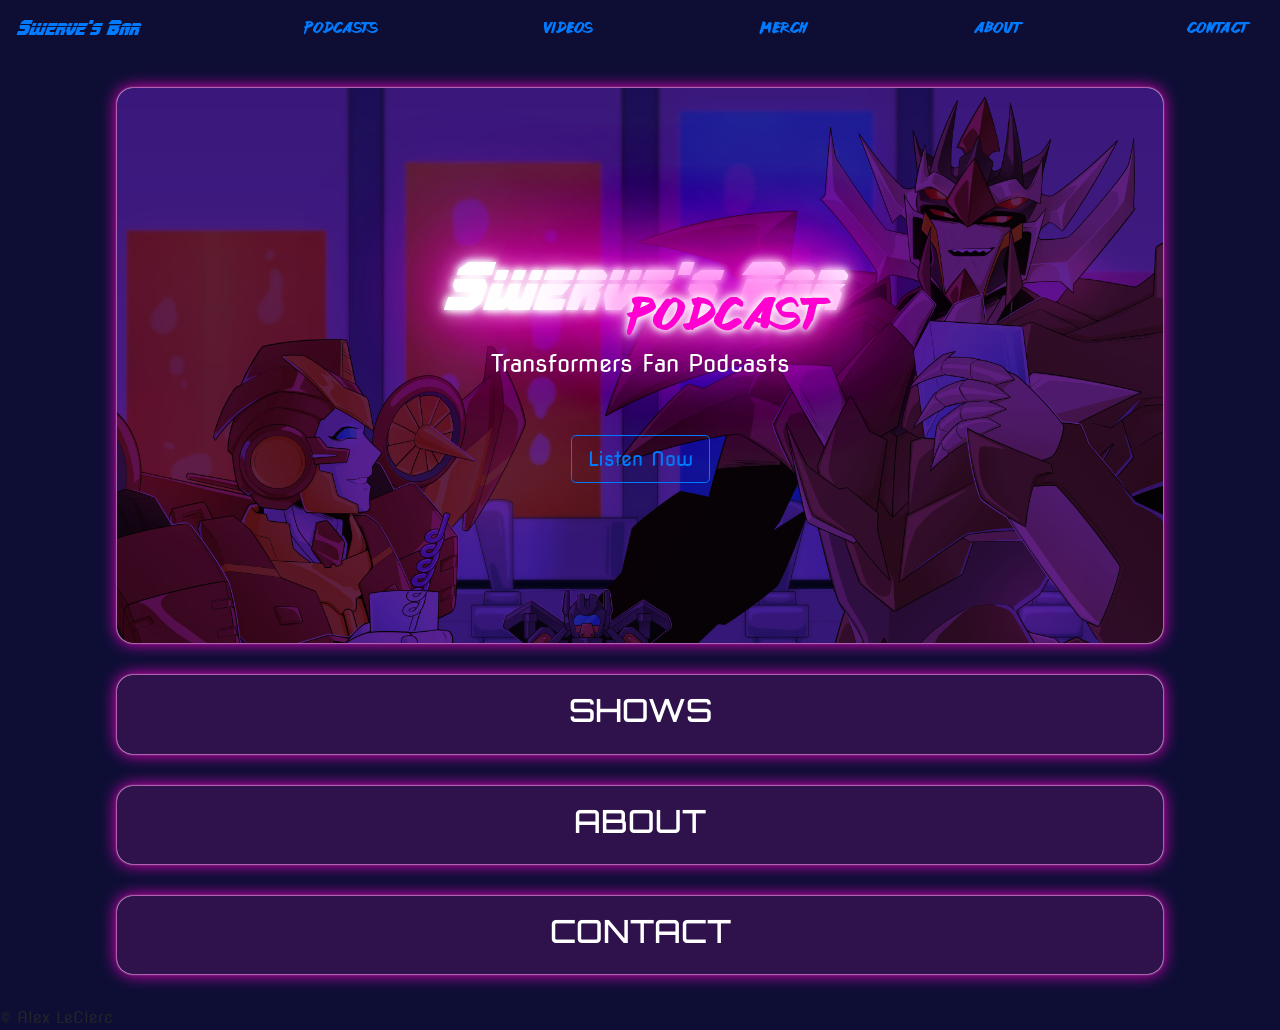
==== index.html @ 6a41d864 "main styling finished, neon div borders ready" ====
<!doctype html>
<html lang="en">
<head>
    <!-- Required meta tags -->
    <meta charset="utf-8">
    <meta name="viewport" content="width=device-width, initial-scale=1, shrink-to-fit=no">

    <!-- Google Fonts -->
    <link rel="preconnect" href="https://fonts.googleapis.com">
    <link rel="preconnect" href="https://fonts.gstatic.com" crossorigin>
    <link href="https://fonts.googleapis.com/css2?family=Nova+Flat&family=Orbitron&display=swap" rel="stylesheet">
    
    <!-- Bootstrap CSS -->
    <link rel="stylesheet" href="https://cdn.jsdelivr.net/npm/bootstrap@4.4.1/dist/css/bootstrap.min.css" integrity="sha384-Vkoo8x4CGsO3+Hhxv8T/Q5PaXtkKtu6ug5TOeNV6gBiFeWPGFN9MuhOf23Q9Ifjh" crossorigin="anonymous">

    <link rel="stylesheet" type="text/css" href="css/styles.css">

    <title>Swerve's Bar Podcasts</title>
</head>
<body>
    <nav class="navbar">
        <a href="index.html" class="navbar-brand">
            Swerve's Bar
        </a>
        <a href="podcasts.html" class="nav-item nav-link">
            PODCASTS
        </a>
        <a href="videos.html" class="nav-item nav-link">
            VIDEOS
        </a>
        <a href="merch.html" class="nav-item nav-link">
            MERCH
        </a>
        <a href="about.html" class="nav-item nav-link">
            ABOUT
        </a>
        <a href="contact.html" class="nav-item nav-link">
            CON<span class="kern">T</span>ACT
        </a>
    </nav>
    <div class="container">
        <div class="row">
            <div class="col title">
                <h1 id="maintitle" class="neonText">Swerve's Bar</h1>
                <h2 id="subtitle" class="neonText">PODCAST</h2>
                <h4 id="desc">Transformers Fan Podcasts</h4>
                <a href="" class="btn btn-outline-primary btn-lg">Listen Now</a>

            </div>
        </div>
        <div class="row">
            <div class="col">
                <h2 class="section">SHOWS</h2>
            </div>
        </div>
        <div class="row">
            <div class="col">
                <h2 class="section">ABOUT</h2>
            </div>
        </div>
        <div class="row">
            <div class="col">
                <h2 class="section">CONTACT</h2>
            </div>
        </div>
    </div>
    <footer>
        © Alex LeClerc
    </footer>
</body>
---- css/styles.css ----
/* FONT RULES */
@font-face {
    font-family: "OmegaForce-Laser";
    src: url("../font/omegaforce/omegaforcelaser1_3.ttf");
}
@font-face {
    font-family: "OmegaForce-Laser-Ital";
    src: url("../font/omegaforce/omegaforcelaserital1_3.ttf");
}

@font-face{
    font-family: "OmegaForce-Halftone";
    src: url("../font/omegaforce/omegaforcehalf1_3.ttf");
}
@font-face{
    font-family: "OmegaForce-Halftone-Ital";
    src: url("../font/omegaforce/omegaforcehalfital1_3.ttf");
}
@font-face{
    font-family: "Lazer84";
    src: url("../font/summer85/summer85.ttf")
}

@keyframes pulsate {
    100% {
      /* Larger blur radius */
      box-shadow: 0 0 .1rem #FFFFFF,
                  0 0 .1rem #FFFFFF,
                  0 0 1rem #FF00D0;
    }
    0% {
      /* Smaller blur radius */
      box-shadow: 0 0 .05rem #FFFFFF,
                  0 0 .05rem #FFFFFF,
                  0 0 0.5rem #FF00D0;
    }
}

.nova-flat-regular {
    font-family: "Nova Flat", system-ui;
    font-weight: 400;
    font-style: normal;
}
  
.orbitron {
    font-family: "Orbitron", sans-serif;
    font-optical-sizing: auto;
    font-weight: 400;
    font-style: normal;
}



body{
    background-color: #0E0E35;
    font-family: "Nova Flat";
}

.row {
    margin: 2em;
}

.col {
    background-color: #2F114B;
    color: #FFFFFF;
    border-radius: 1rem;
    padding: 1em;
    box-shadow: 0 0 .1rem #fff,
              0 0 .1rem #fff,
              0 0 1rem #FF00D0;
    animation: pulsate 5s infinite alternate; 
}

.navbar-brand{
    font-family: "OmegaForce-Laser-Ital";
}

.nav-item{
    font-family: "Lazer84";
}

.kern {
    letter-spacing: -0.2rem;
  }

.title {
    padding: 10em;
    text-align:center;
    background-image: url("../img/Season4Logo.png");
    background-size: cover;
    background-blend-mode: overlay;
}

.section {
    font-family:"Orbitron";
    text-align:center;
}

.neonText {
    color: #FFFFFF;
    text-shadow:
      0 0 7px #fff,
      0 0 10px #fff,
      0 0 21px #fff,
      0 0 42px #FF00D0,
      0 0 82px #FF00D0,
      0 0 92px #FF00D0,
      0 0 102px #FF00D0,
      0 0 151px #FF00D0;
  }

#maintitle {
  text-align: center;
  font-family: "OmegaForce-Laser-Ital";
  font-size: 4em;
}

/* Element | file:///C:/Users/alexa/Documents/WEBSITE/swervesbarwebsite/index.html */

#subtitle {
    text-align: center;
    font-family: "Lazer84";
    position: relative;
    left: 1.8em;
    top: -1em;
    color: #FF00D0;
    font-size: 3em;
}

#desc {
    position: relative;
    top:-2em;
}
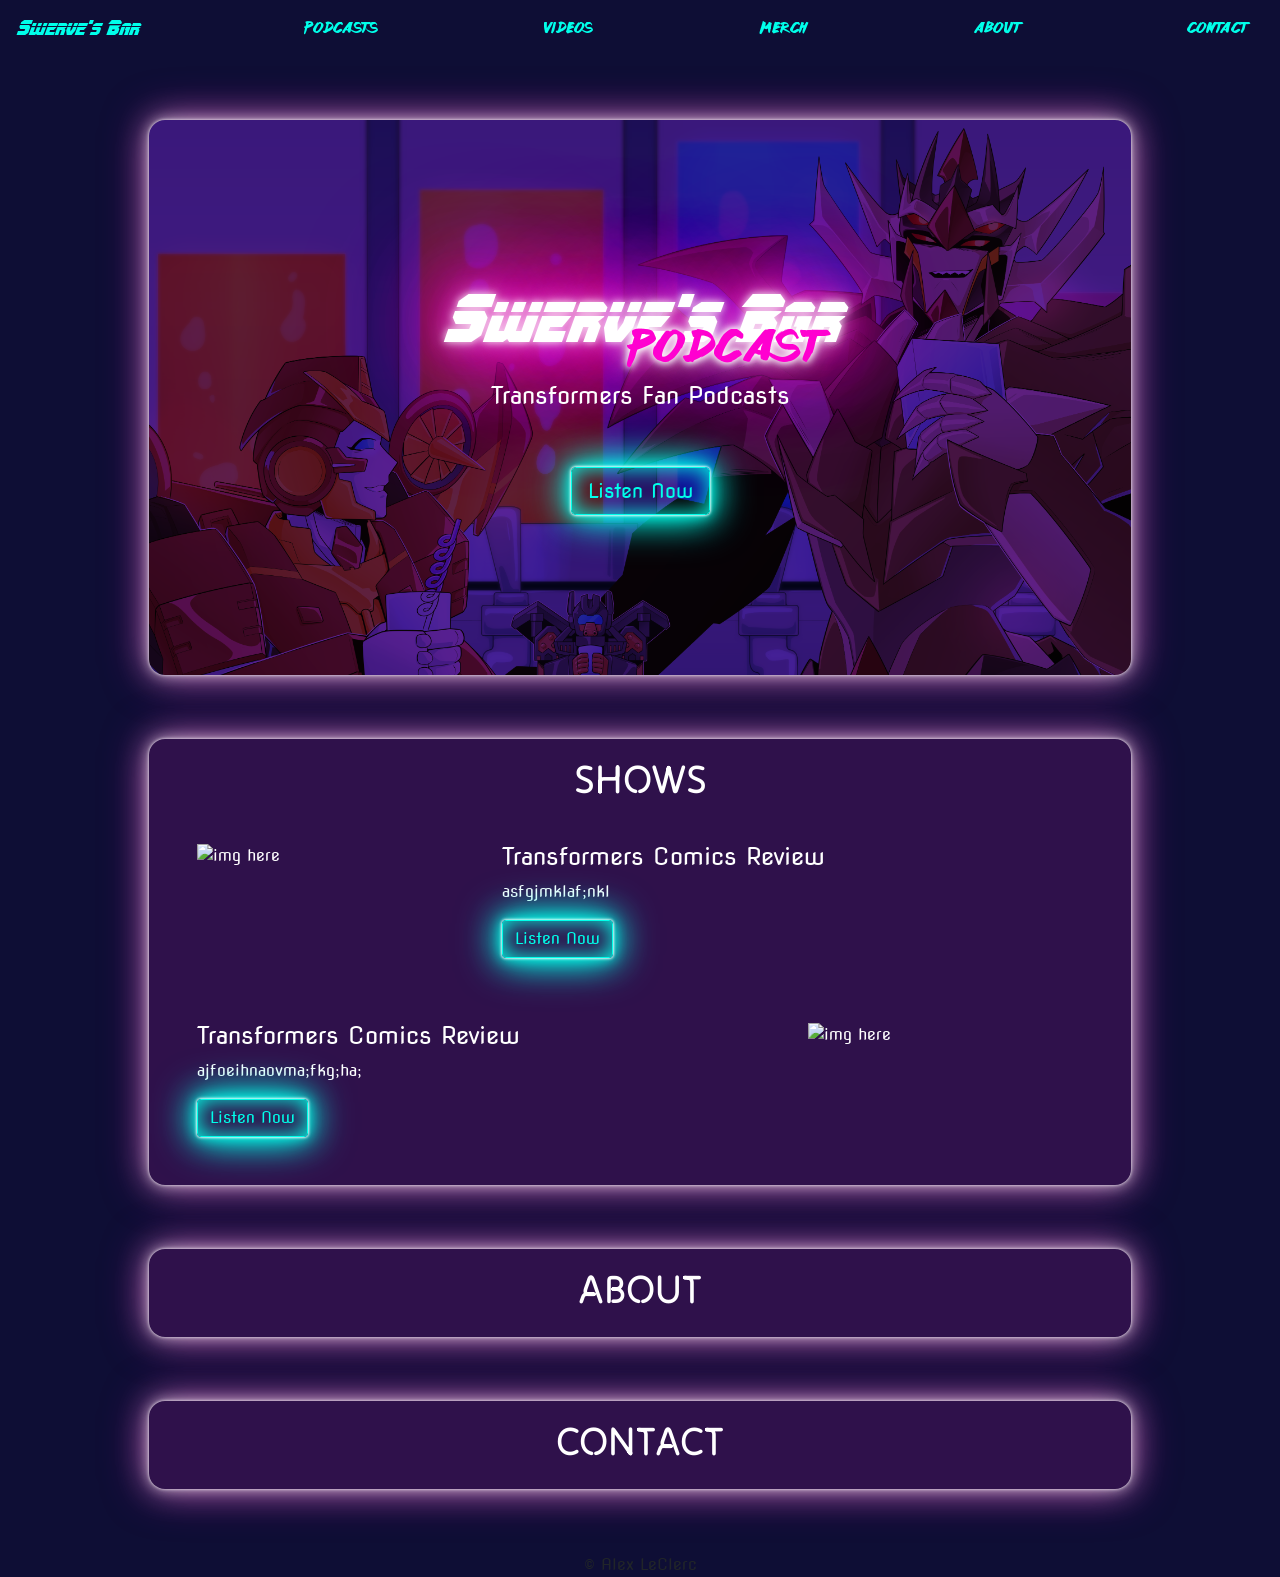
==== commit f43f3e66: "added readme." ====
--- a/index.html
+++ b/index.html
@@ -8,7 +8,7 @@
     <!-- Google Fonts -->
     <link rel="preconnect" href="https://fonts.googleapis.com">
     <link rel="preconnect" href="https://fonts.gstatic.com" crossorigin>
-    <link href="https://fonts.googleapis.com/css2?family=Nova+Flat&family=Orbitron&display=swap" rel="stylesheet">
+    <link href="https://fonts.googleapis.com/css2?family=Nova+Flat&family=Orbitron&family=Tilt+Neon&display=swap" rel="stylesheet">
     
     <!-- Bootstrap CSS -->
     <link rel="stylesheet" href="https://cdn.jsdelivr.net/npm/bootstrap@4.4.1/dist/css/bootstrap.min.css" integrity="sha384-Vkoo8x4CGsO3+Hhxv8T/Q5PaXtkKtu6ug5TOeNV6gBiFeWPGFN9MuhOf23Q9Ifjh" crossorigin="anonymous">
@@ -39,28 +39,51 @@
         </a>
     </nav>
     <div class="container">
-        <div class="row">
+        <div class="row row-outer">
             <div class="col title">
-                <h1 id="maintitle" class="neonText">Swerve's Bar</h1>
-                <h2 id="subtitle" class="neonText">PODCAST</h2>
-                <h4 id="desc">Transformers Fan Podcasts</h4>
+                <h1 class="maintitle neonText">Swerve's Bar</h1>
+                <h2 class="subtitle neonText">PODCAST</h2>
+                <h4 class="desc">Transformers Fan Podcasts</h4>
                 <a href="" class="btn btn-outline-primary btn-lg">Listen Now</a>
-
             </div>
         </div>
-        <div class="row">
+        <div class="row row-outer">
             <div class="col">
-                <h2 class="section">SHOWS</h2>
+                <h2 class="section-header">SHOWS</h2>
+                <div class="row row-inner">
+                    <div class="col-sm-4">
+                        <img src="" alt="img here">
+                    </div>
+                    <div class="col-sm-8">
+                        <h3>Transformers Comics Review</h3>
+                        <p>asfgjmklaf;nkl</p>
+                        <a href="" class="btn btn-outline-primary">
+                            Listen Now
+                        </a>
+                    </div>
+                </div>
+                <div class="row row-inner">
+                    <div class="col-sm-8">
+                        <h3>Transformers Comics Review</h3>
+                        <p>ajfoeihnaovma;fkg;ha;</p>
+                        <a href="" class="btn btn-outline-primary">
+                            Listen Now
+                        </a>
+                    </div>
+                    <div class="col-sm-4">
+                        <img src="" alt="img here">
+                    </div>
+                </div>
             </div>
         </div>
-        <div class="row">
+        <div class="row row-outer">
             <div class="col">
-                <h2 class="section">ABOUT</h2>
+                <h2 class="section-header">ABOUT</h2>
             </div>
         </div>
-        <div class="row">
+        <div class="row row-outer">
             <div class="col">
-                <h2 class="section">CONTACT</h2>
+                <h2 class="section-header">CONTACT</h2>
             </div>
         </div>
     </div>
--- a/css/styles.css
+++ b/css/styles.css
@@ -24,15 +24,15 @@
 @keyframes pulsate {
     100% {
       /* Larger blur radius */
+      box-shadow: 0 0 .2rem #FFFFFF,
+                  0 0 .2rem #FFFFFF,
+                  0 0 2rem #FF00D0;
+    }
+    0% {
+      /* Smaller blur radius */
       box-shadow: 0 0 .1rem #FFFFFF,
                   0 0 .1rem #FFFFFF,
                   0 0 1rem #FF00D0;
-    }
-    0% {
-      /* Smaller blur radius */
-      box-shadow: 0 0 .05rem #FFFFFF,
-                  0 0 .05rem #FFFFFF,
-                  0 0 0.5rem #FF00D0;
     }
 }
 
@@ -49,15 +49,56 @@
     font-style: normal;
 }
 
-
+.tilt-neon{
+    font-family: "Tilt Neon", sans-serif;
+    font-optical-sizing: auto;
+    font-weight: 400;
+    font-style: normal;
+    font-variation-settings:
+      "XROT" 0,
+      "YROT" 0;
+  }
 
 body{
     background-color: #0E0E35;
     font-family: "Nova Flat";
 }
 
-.row {
-    margin: 2em;
+/* This was for the line flanking either side of the header. It doesn't work quite right.
+.section-header:before,
+.section-header:after {
+    background-color: #FFFFFF;
+    content: "";
+    display: inline-block;
+    height: 1px;
+    position: relative;
+    vertical-align: middle;
+    width: 40%;
+}
+.section-header:before {
+    right: 0.5em;
+    margin-left: -50%;
+}
+.section-header:after {
+    left: 0.5em;
+    margin-right: -50%;
+} */
+
+footer {
+    text-align: center;
+}
+
+.navbar>a {
+    color: #00FFEA;
+}
+
+.navbar>a:hover {
+    color:#FFFFFF;
+    text-shadow:
+        0 0 7px #FFFFFF,
+        0 0 10px #FFFFFF,
+        0 0 21px #FFFFFF;
+
 }
 
 .col {
@@ -65,10 +106,12 @@
     color: #FFFFFF;
     border-radius: 1rem;
     padding: 1em;
-    box-shadow: 0 0 .1rem #fff,
-              0 0 .1rem #fff,
-              0 0 1rem #FF00D0;
-    animation: pulsate 5s infinite alternate; 
+    box-shadow: 0 0 .2rem #FFFFFF80,
+                0 0 .2rem #FFFFFF80,
+                0 0 2rem #FFFFFF80,
+                0 0 0.8rem #FFFFFF80,
+                0 0 2.8rem #FF00D080;
+    animation: pulsate 5s ease-in-out infinite alternate;
 }
 
 .navbar-brand{
@@ -78,10 +121,41 @@
 .nav-item{
     font-family: "Lazer84";
 }
+
+.btn,
+.btn-primary-outline {
+    color: #00FFEA !important;
+    border-color: #00FFEA !important;
+    box-shadow: 0 0 .2rem #FFFFFF, 
+                0 0 .2rem #FFFFFF, 
+                0 0 2rem #00FFEA, 
+                0 0 0.8rem #00FFEA, 
+                0 0 2.8rem #00FFEA, 
+                inset 0 0 1.3rem #00FFE6
+                !important;
+}
+
+.btn:hover,
+.btn-primary-outline:hover, 
+.btn-primary-outline:focus, 
+.btn-primary-outline:active, 
+.btn-primary-outline.active, 
+.open>.dropdown-toggle.btn-primary-outline {
+    color: #FFFFFF !important;
+    background-color: #00EAFF !important;
+}
+
 
 .kern {
     letter-spacing: -0.2rem;
   }
+
+.row-outer {
+    margin: 4em;
+}
+.row-inner {
+    padding: 2rem;
+}
 
 .title {
     padding: 10em;
@@ -91,33 +165,27 @@
     background-blend-mode: overlay;
 }
 
-.section {
-    font-family:"Orbitron";
+.section-header {
+    font-family:"Tilt Neon";
     text-align:center;
 }
 
-.neonText {
-    color: #FFFFFF;
-    text-shadow:
-      0 0 7px #fff,
-      0 0 10px #fff,
-      0 0 21px #fff,
+.maintitle {
+  text-align: center;
+  font-family: "OmegaForce-Laser-Ital";
+  font-size: 4em;
+  text-shadow:
+      0 0 7px #FFFFFF80,
+      0 0 10px #FFFFFF80,
+      0 0 21px #FFFFFF80,
       0 0 42px #FF00D0,
       0 0 82px #FF00D0,
       0 0 92px #FF00D0,
       0 0 102px #FF00D0,
       0 0 151px #FF00D0;
-  }
-
-#maintitle {
-  text-align: center;
-  font-family: "OmegaForce-Laser-Ital";
-  font-size: 4em;
-}
-
-/* Element | file:///C:/Users/alexa/Documents/WEBSITE/swervesbarwebsite/index.html */
-
-#subtitle {
+}
+
+.subtitle {
     text-align: center;
     font-family: "Lazer84";
     position: relative;
@@ -125,10 +193,21 @@
     top: -1em;
     color: #FF00D0;
     font-size: 3em;
-}
-
-#desc {
+    text-shadow:
+        0 0 7px #FFFFFF,
+        0 0 10px #FFFFFF,
+        0 0 21px #FFFFFF;
+}
+
+.desc {
     position: relative;
     top:-2em;
 }
-  +
+h2 {
+    font-size: 2.5rem;
+}
+
+h3 {
+    font-size: 1.5rem;
+}
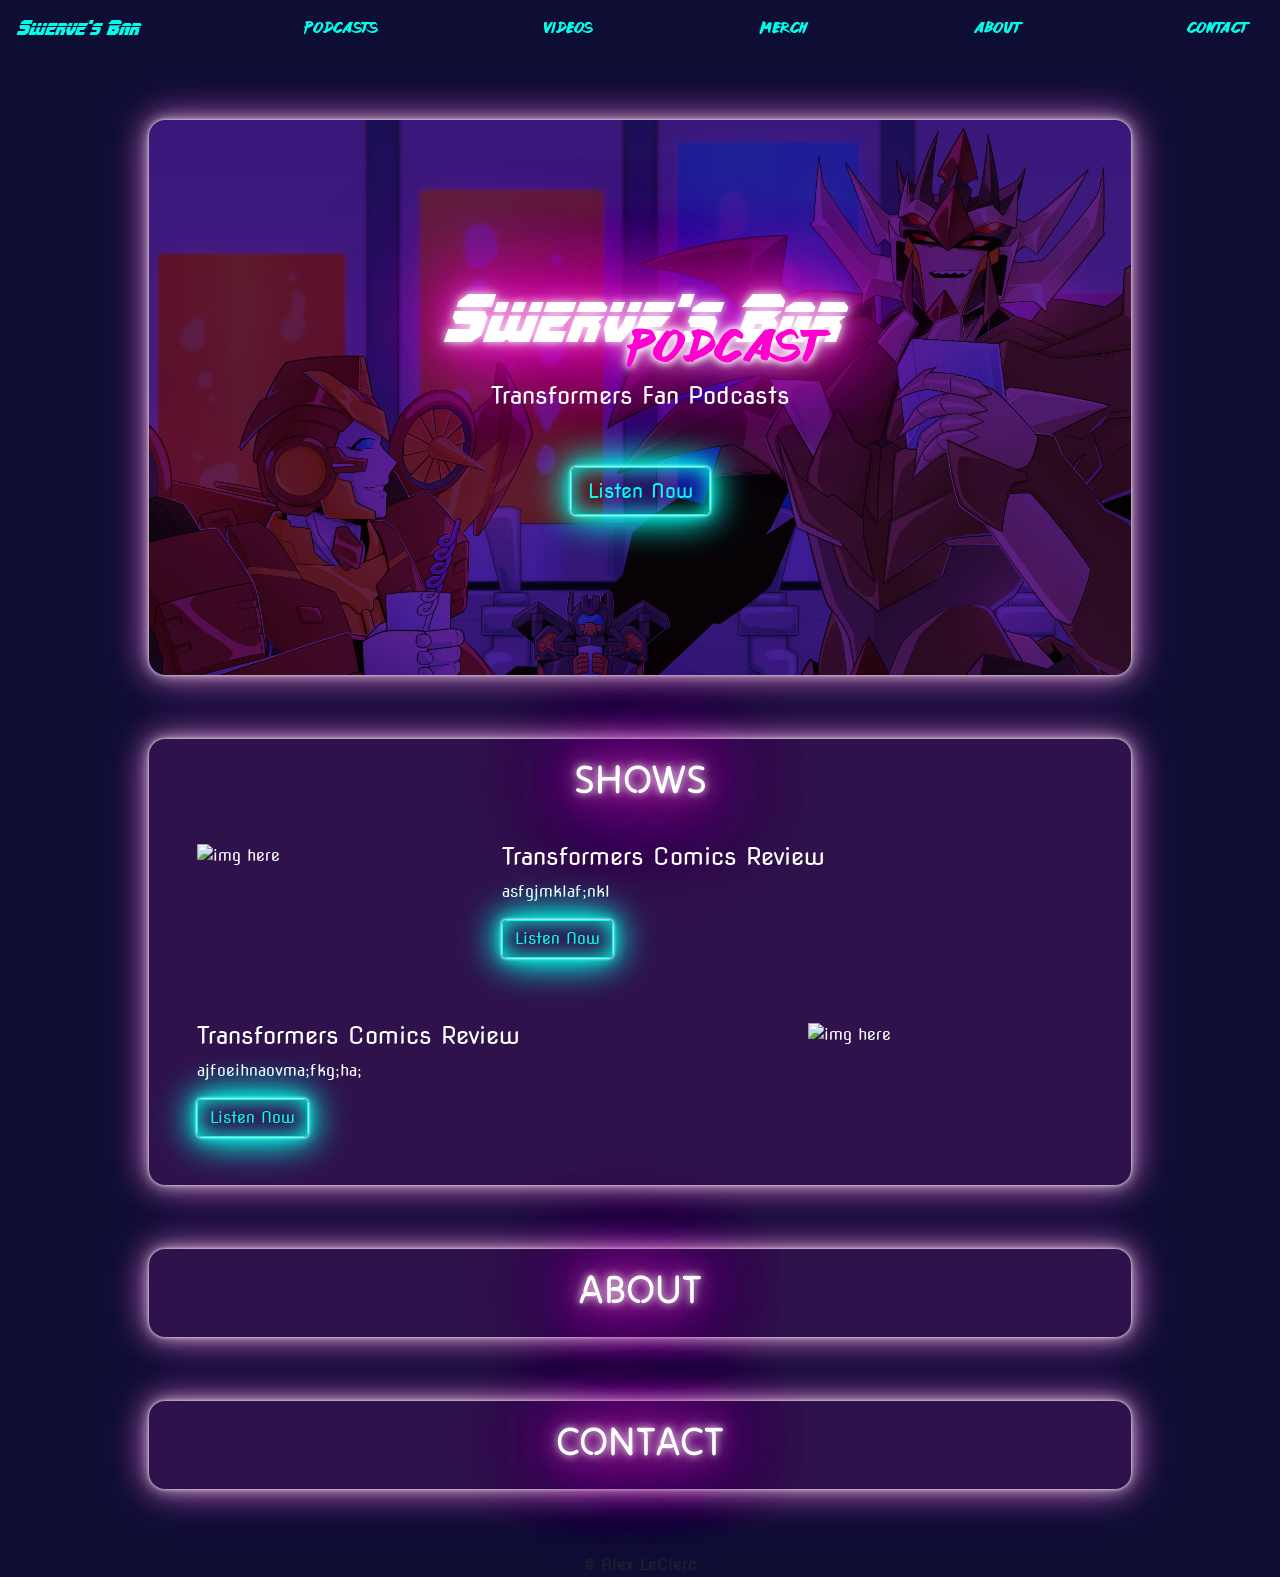
==== commit f36c9651: "modified podcasts page to fit standard" ====
--- a/index.html
+++ b/index.html
@@ -41,15 +41,15 @@
     <div class="container">
         <div class="row row-outer">
             <div class="col title">
-                <h1 class="maintitle neonText">Swerve's Bar</h1>
-                <h2 class="subtitle neonText">PODCAST</h2>
+                <h1 class="maintitle neonText-big">Swerve's Bar</h1>
+                <h2 class="subtitle neonText-small">PODCAST</h2>
                 <h4 class="desc">Transformers Fan Podcasts</h4>
                 <a href="" class="btn btn-outline-primary btn-lg">Listen Now</a>
             </div>
         </div>
         <div class="row row-outer">
             <div class="col">
-                <h2 class="section-header">SHOWS</h2>
+                <h2 class="section-header neonText-big">SHOWS</h2>
                 <div class="row row-inner">
                     <div class="col-sm-4">
                         <img src="" alt="img here">
@@ -78,12 +78,12 @@
         </div>
         <div class="row row-outer">
             <div class="col">
-                <h2 class="section-header">ABOUT</h2>
+                <h2 class="section-header neonText-big">ABOUT</h2>
             </div>
         </div>
         <div class="row row-outer">
             <div class="col">
-                <h2 class="section-header">CONTACT</h2>
+                <h2 class="section-header neonText-big">CONTACT</h2>
             </div>
         </div>
     </div>
--- a/css/styles.css
+++ b/css/styles.css
@@ -174,15 +174,7 @@
   text-align: center;
   font-family: "OmegaForce-Laser-Ital";
   font-size: 4em;
-  text-shadow:
-      0 0 7px #FFFFFF80,
-      0 0 10px #FFFFFF80,
-      0 0 21px #FFFFFF80,
-      0 0 42px #FF00D0,
-      0 0 82px #FF00D0,
-      0 0 92px #FF00D0,
-      0 0 102px #FF00D0,
-      0 0 151px #FF00D0;
+  color:#FFFFFF;
 }
 
 .subtitle {
@@ -193,10 +185,26 @@
     top: -1em;
     color: #FF00D0;
     font-size: 3em;
+
+}
+
+.neonText-big {
     text-shadow:
-        0 0 7px #FFFFFF,
-        0 0 10px #FFFFFF,
-        0 0 21px #FFFFFF;
+    0 0 7px #FFFFFF80,
+    0 0 10px #FFFFFF80,
+    0 0 21px #FFFFFF80,
+    0 0 42px #FF00D0,
+    0 0 82px #FF00D0,
+    0 0 92px #FF00D0,
+    0 0 102px #FF00D0,
+    0 0 151px #FF00D0;
+}
+
+.neonText-small {
+    text-shadow:
+    0 0 7px #FFFFFF,
+    0 0 10px #FFFFFF,
+    0 0 21px #FFFFFF;
 }
 
 .desc {
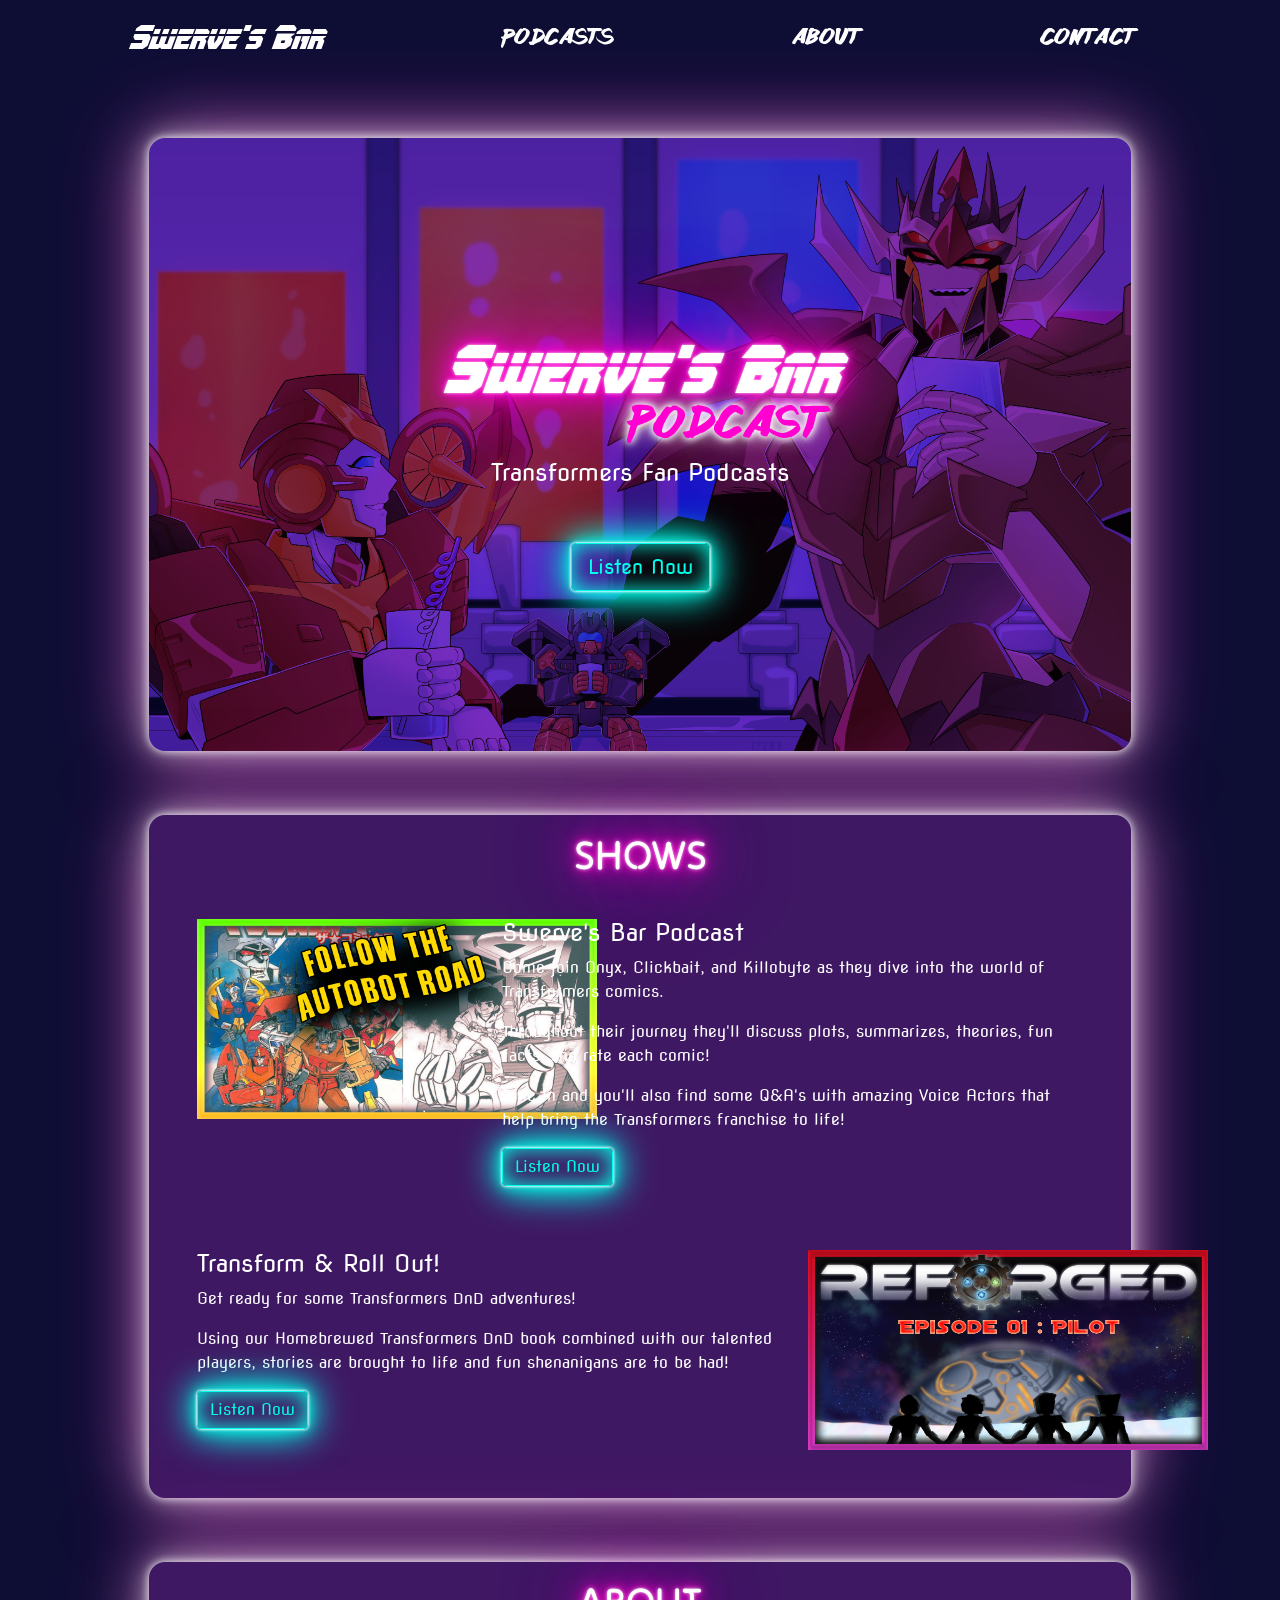
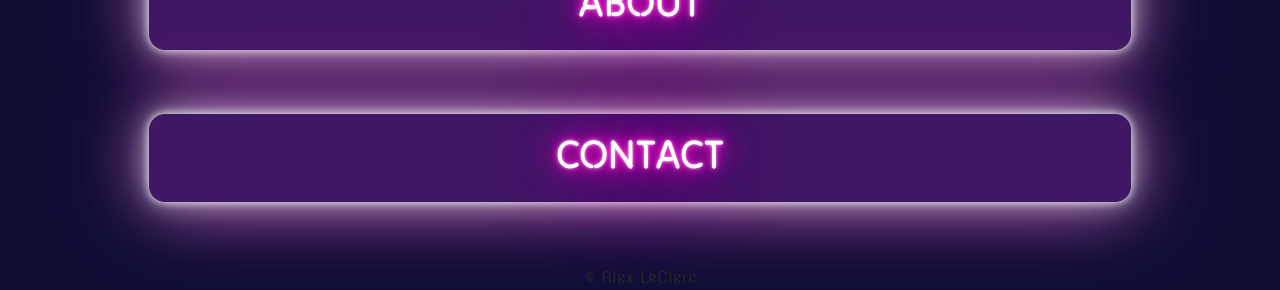
==== commit 1c95ac36: "Changes to text and few images added" ====
--- a/index.html
+++ b/index.html
@@ -25,12 +25,6 @@
         <a href="podcasts.html" class="nav-item nav-link">
             PODCASTS
         </a>
-        <a href="videos.html" class="nav-item nav-link">
-            VIDEOS
-        </a>
-        <a href="merch.html" class="nav-item nav-link">
-            MERCH
-        </a>
         <a href="about.html" class="nav-item nav-link">
             ABOUT
         </a>
@@ -44,7 +38,7 @@
                 <h1 class="maintitle neonText-big">Swerve's Bar</h1>
                 <h2 class="subtitle neonText-small">PODCAST</h2>
                 <h4 class="desc">Transformers Fan Podcasts</h4>
-                <a href="" class="btn btn-outline-primary btn-lg">Listen Now</a>
+                <a href="https://www.youtube.com/@swervesbarpodcast/videos" class="btn btn-outline-primary btn-lg">Listen Now</a>
             </div>
         </div>
         <div class="row row-outer">
@@ -52,26 +46,29 @@
                 <h2 class="section-header neonText-big">SHOWS</h2>
                 <div class="row row-inner">
                     <div class="col-sm-4">
-                        <img src="" alt="img here">
+                        <img src="img/TF The Manga Vol 1 Part 1 Youtube Thumbnail Youtube Thumbnail.png" alt="img here">
                     </div>
                     <div class="col-sm-8">
-                        <h3>Transformers Comics Review</h3>
-                        <p>asfgjmklaf;nkl</p>
-                        <a href="" class="btn btn-outline-primary">
+                        <h3>Swerve's Bar Podcast</h3>
+                        <p>Come join Onyx, Clickbait, and Killobyte as they dive into the world of Transformers comics.</p>
+                        <p>Throughout their journey they'll discuss plots, summarizes, theories, fun facts, and rate each comic!</p>
+                        <p>Tune in and you'll also find some Q&A's with amazing Voice Actors that help bring the Transformers franchise to life!</p>
+                        <a href="https://www.youtube.com/@swervesbarpodcast/videos" class="btn btn-outline-primary">
                             Listen Now
                         </a>
                     </div>
                 </div>
                 <div class="row row-inner">
                     <div class="col-sm-8">
-                        <h3>Transformers Comics Review</h3>
-                        <p>ajfoeihnaovma;fkg;ha;</p>
-                        <a href="" class="btn btn-outline-primary">
+                        <h3>Transform & Roll Out!</h3>
+                        <p>Get ready for some Transformers DnD adventures!</p>
+                        <p>Using our Homebrewed Transformers DnD book combined with our talented players, stories are brought to life and fun shenanigans are to be had!</p>
+                        <a href="https://www.youtube.com/@TransformRollOut/videos" class="btn btn-outline-primary">
                             Listen Now
                         </a>
                     </div>
                     <div class="col-sm-4">
-                        <img src="" alt="img here">
+                        <img src="img/Reforged Thumbnail Ep 01.png" alt="img here">
                     </div>
                 </div>
             </div>
--- a/css/styles.css
+++ b/css/styles.css
@@ -24,15 +24,15 @@
 @keyframes pulsate {
     100% {
       /* Larger blur radius */
+      box-shadow: 0 0 .5rem #FFFFFF,
+                  0 0 .5rem #FFFFFF,
+                  0 0 4rem #FF00D0;
+    }
+    0% {
+      /* Smaller blur radius */
       box-shadow: 0 0 .2rem #FFFFFF,
                   0 0 .2rem #FFFFFF,
                   0 0 2rem #FF00D0;
-    }
-    0% {
-      /* Smaller blur radius */
-      box-shadow: 0 0 .1rem #FFFFFF,
-                  0 0 .1rem #FFFFFF,
-                  0 0 1rem #FF00D0;
     }
 }
 
@@ -88,8 +88,21 @@
     text-align: center;
 }
 
+.navbar {
+    padding-left: 10%;
+    padding-right: 10%;
+}
+
+.navbar-brand {
+    font-size: 2em;
+}
+
+.nav-item {
+    font-size: 1.5em;
+}
+
 .navbar>a {
-    color: #00FFEA;
+    color: #FFFFFF;
 }
 
 .navbar>a:hover {
@@ -102,15 +115,15 @@
 }
 
 .col {
-    background-color: #2F114B;
+    background-color: #3f1863;
     color: #FFFFFF;
     border-radius: 1rem;
     padding: 1em;
-    box-shadow: 0 0 .2rem #FFFFFF80,
-                0 0 .2rem #FFFFFF80,
-                0 0 2rem #FFFFFF80,
-                0 0 0.8rem #FFFFFF80,
-                0 0 2.8rem #FF00D080;
+    box-shadow: 0 0 .5rem #FFFFFF80,
+                0 0 .5rem #FFFFFF80,
+                0 0 4rem #FFFFFF80,
+                0 0 1.6rem #FFFFFF80,
+                0 0 5.6rem #FF00D080;
     animation: pulsate 5s ease-in-out infinite alternate;
 }
 
@@ -165,6 +178,11 @@
     background-blend-mode: overlay;
 }
 
+img {
+   width: 400px;
+   height: 200px;
+}
+
 .section-header {
     font-family:"Tilt Neon";
     text-align:center;
@@ -175,6 +193,10 @@
   font-family: "OmegaForce-Laser-Ital";
   font-size: 4em;
   color:#FFFFFF;
+  margin-left: 10%;
+  margin-right: 10%;
+  margin-top: 5%;
+  margin-bottom: 5%;
 }
 
 .subtitle {
@@ -190,14 +212,14 @@
 
 .neonText-big {
     text-shadow:
-    0 0 7px #FFFFFF80,
-    0 0 10px #FFFFFF80,
-    0 0 21px #FFFFFF80,
-    0 0 42px #FF00D0,
-    0 0 82px #FF00D0,
-    0 0 92px #FF00D0,
-    0 0 102px #FF00D0,
-    0 0 151px #FF00D0;
+    0 0 1px #FFFFFF80,
+    0 0 2px #FFFFFF80,
+    0 0 4px #FFFFFF80,
+    0 0 8px #FF00D0,
+    0 0 16px #FF00D0,
+    0 0 32px #FF00D0,
+    0 0 64px #FF00D0,
+    0 0 128px #FF00D0;
 }
 
 .neonText-small {
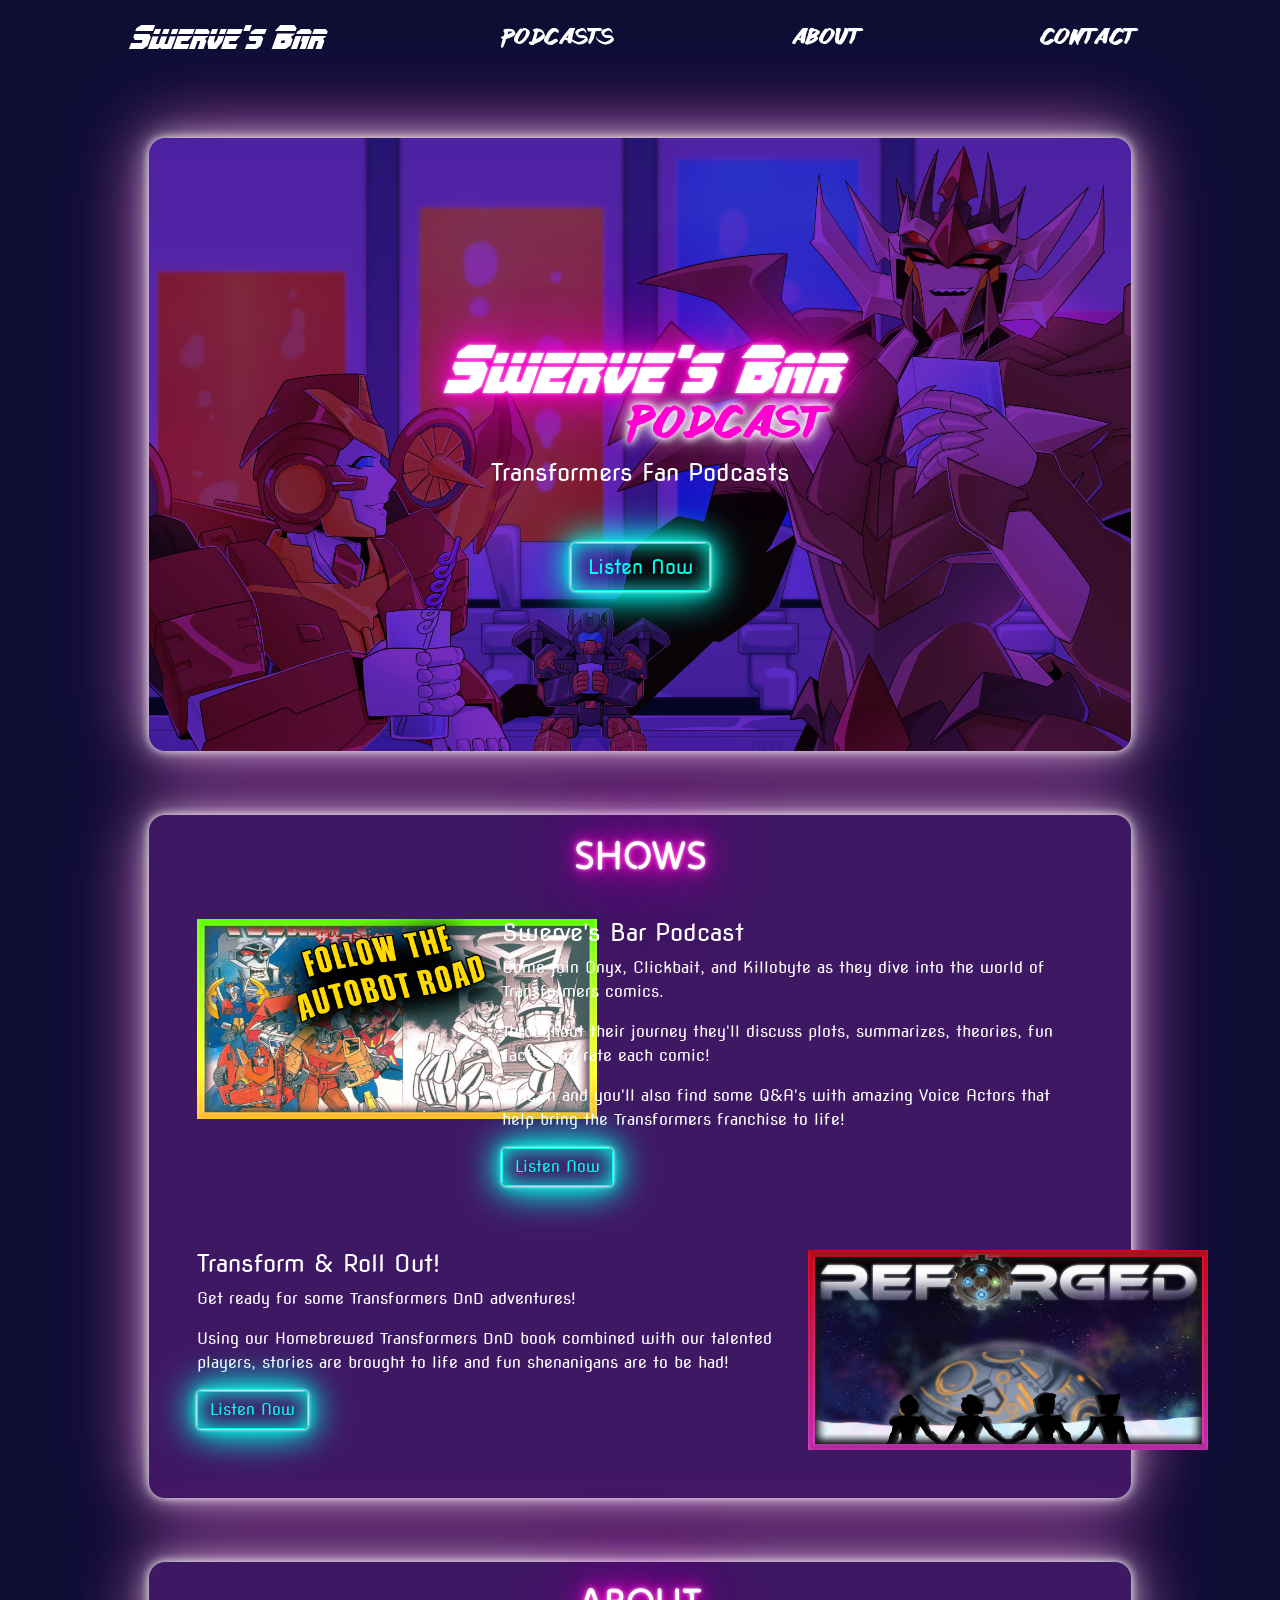
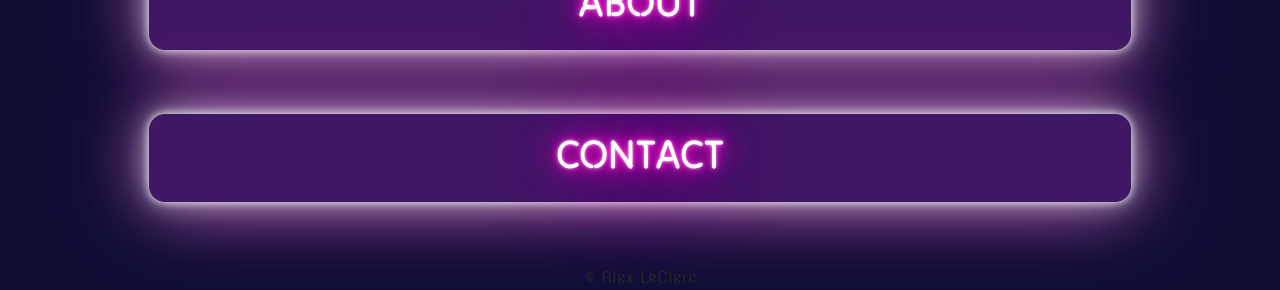
==== commit 5a369a10: "updated images" ====
--- a/index.html
+++ b/index.html
@@ -68,7 +68,7 @@
                         </a>
                     </div>
                     <div class="col-sm-4">
-                        <img src="img/Reforged Thumbnail Ep 01.png" alt="img here">
+                        <img src="img/ReforgedDnD.png" alt="img here">
                     </div>
                 </div>
             </div>
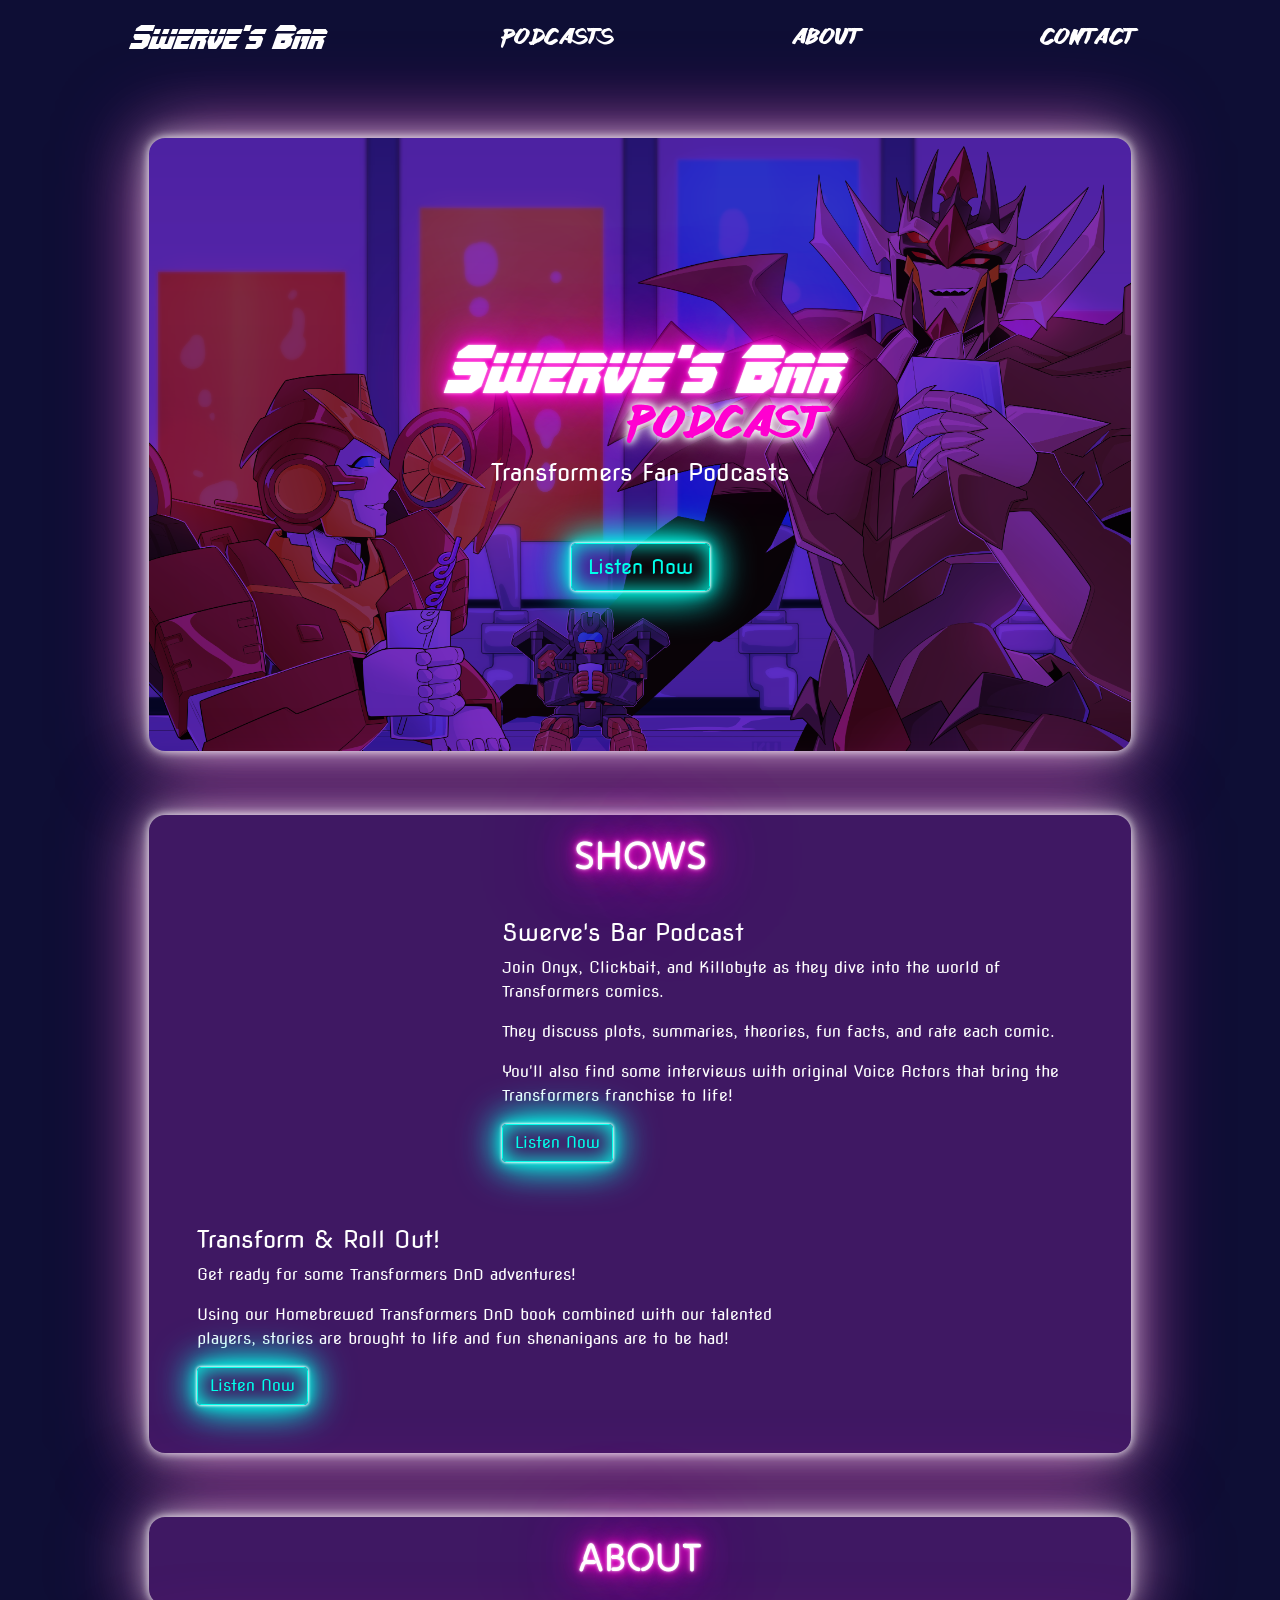
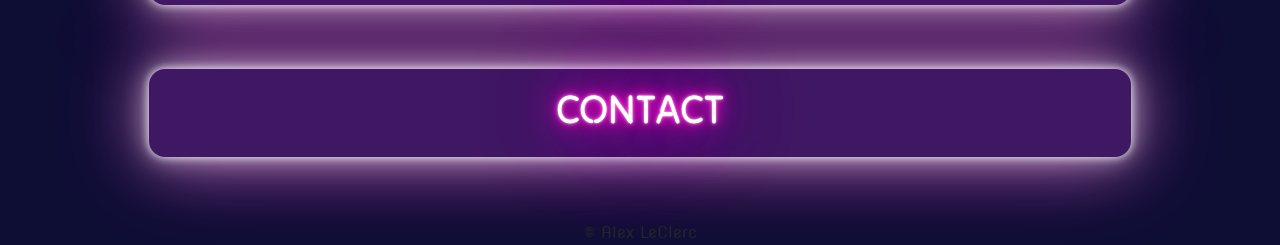
==== commit 2bbfaa56: "thumbnails" ====
--- a/index.html
+++ b/index.html
@@ -14,6 +14,7 @@
     <link rel="stylesheet" href="https://cdn.jsdelivr.net/npm/bootstrap@4.4.1/dist/css/bootstrap.min.css" integrity="sha384-Vkoo8x4CGsO3+Hhxv8T/Q5PaXtkKtu6ug5TOeNV6gBiFeWPGFN9MuhOf23Q9Ifjh" crossorigin="anonymous">
 
     <link rel="stylesheet" type="text/css" href="css/styles.css">
+    <link rel="stylesheet" type="text/css" href="css/index.css">
 
     <title>Swerve's Bar Podcasts</title>
 </head>
@@ -45,14 +46,13 @@
             <div class="col">
                 <h2 class="section-header neonText-big">SHOWS</h2>
                 <div class="row row-inner">
-                    <div class="col-sm-4">
-                        <img src="img/TF The Manga Vol 1 Part 1 Youtube Thumbnail Youtube Thumbnail.png" alt="img here">
+                    <div id="swervesbardesc" class="col-sm-4">
                     </div>
                     <div class="col-sm-8">
                         <h3>Swerve's Bar Podcast</h3>
-                        <p>Come join Onyx, Clickbait, and Killobyte as they dive into the world of Transformers comics.</p>
-                        <p>Throughout their journey they'll discuss plots, summarizes, theories, fun facts, and rate each comic!</p>
-                        <p>Tune in and you'll also find some Q&A's with amazing Voice Actors that help bring the Transformers franchise to life!</p>
+                        <p>Join Onyx, Clickbait, and Killobyte as they dive into the world of Transformers comics.</p>
+                        <p>They discuss plots, summaries, theories, fun facts, and rate each comic.</p>
+                        <p>You'll also find some interviews with original Voice Actors that bring the Transformers franchise to life!</p>
                         <a href="https://www.youtube.com/@swervesbarpodcast/videos" class="btn btn-outline-primary">
                             Listen Now
                         </a>
@@ -68,7 +68,7 @@
                         </a>
                     </div>
                     <div class="col-sm-4">
-                        <img src="img/ReforgedDnD.png" alt="img here">
+                        
                     </div>
                 </div>
             </div>
--- a/css/styles.css
+++ b/css/styles.css
@@ -240,4 +240,5 @@
 
 h3 {
     font-size: 1.5rem;
-}+}
+
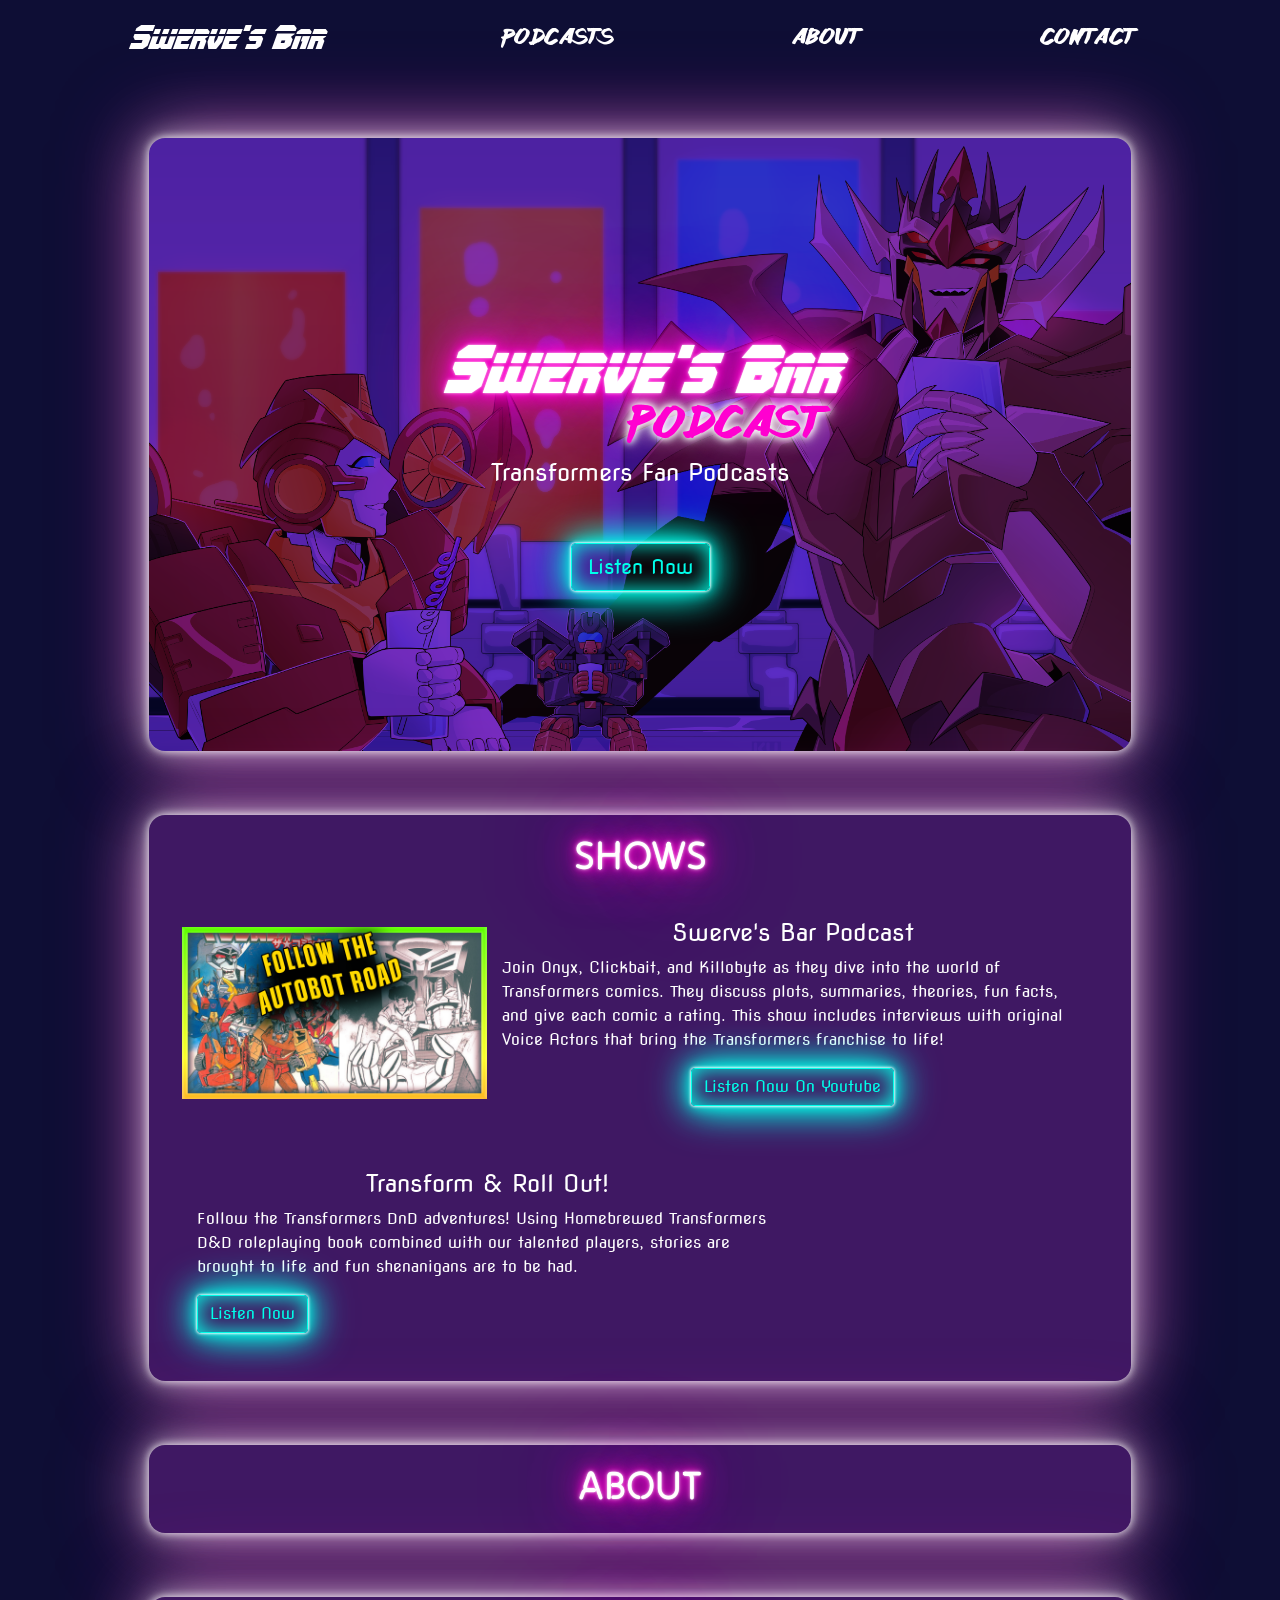
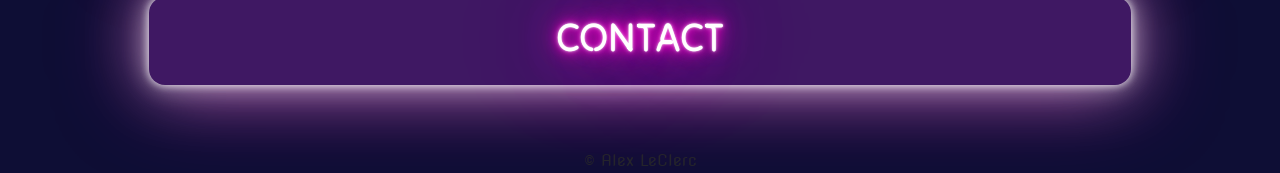
==== commit 7eabe498: "editing copy text, changing centering" ====
--- a/index.html
+++ b/index.html
@@ -50,19 +50,21 @@
                     </div>
                     <div class="col-sm-8">
                         <h3>Swerve's Bar Podcast</h3>
-                        <p>Join Onyx, Clickbait, and Killobyte as they dive into the world of Transformers comics.</p>
-                        <p>They discuss plots, summaries, theories, fun facts, and rate each comic.</p>
-                        <p>You'll also find some interviews with original Voice Actors that bring the Transformers franchise to life!</p>
-                        <a href="https://www.youtube.com/@swervesbarpodcast/videos" class="btn btn-outline-primary">
-                            Listen Now
-                        </a>
+                        <p>Join Onyx, Clickbait, and Killobyte as they dive into the world of Transformers comics. 
+                            They discuss plots, summaries, theories, fun facts, and give each comic a rating.
+                            This show includes interviews with original Voice Actors that bring the Transformers franchise to life!</p>
+                        <div class="subcenter">
+                            <a href="https://www.youtube.com/@swervesbarpodcast/videos" class="listennow btn btn-outline-primary">
+                                Listen Now On Youtube
+                            </a>
+                        </div>
                     </div>
                 </div>
                 <div class="row row-inner">
                     <div class="col-sm-8">
                         <h3>Transform & Roll Out!</h3>
-                        <p>Get ready for some Transformers DnD adventures!</p>
-                        <p>Using our Homebrewed Transformers DnD book combined with our talented players, stories are brought to life and fun shenanigans are to be had!</p>
+                        <p>Follow the Transformers DnD adventures!
+                            Using Homebrewed Transformers D&D roleplaying book combined with our talented players, stories are brought to life and fun shenanigans are to be had.</p>
                         <a href="https://www.youtube.com/@TransformRollOut/videos" class="btn btn-outline-primary">
                             Listen Now
                         </a>
--- a/css/styles.css
+++ b/css/styles.css
@@ -240,5 +240,10 @@
 
 h3 {
     font-size: 1.5rem;
-}
-
+    text-align:center;
+}
+
+.subcenter {
+    text-align: center;
+}
+
--- a/css/index.css
+++ b/css/index.css
@@ -0,0 +1,4 @@
+#swervesbardesc {
+    background: url("../img/TF The Manga Vol 1 Part 1 Youtube Thumbnail Youtube Thumbnail.png") 50% 50% no-repeat;
+    background-size: contain;
+}
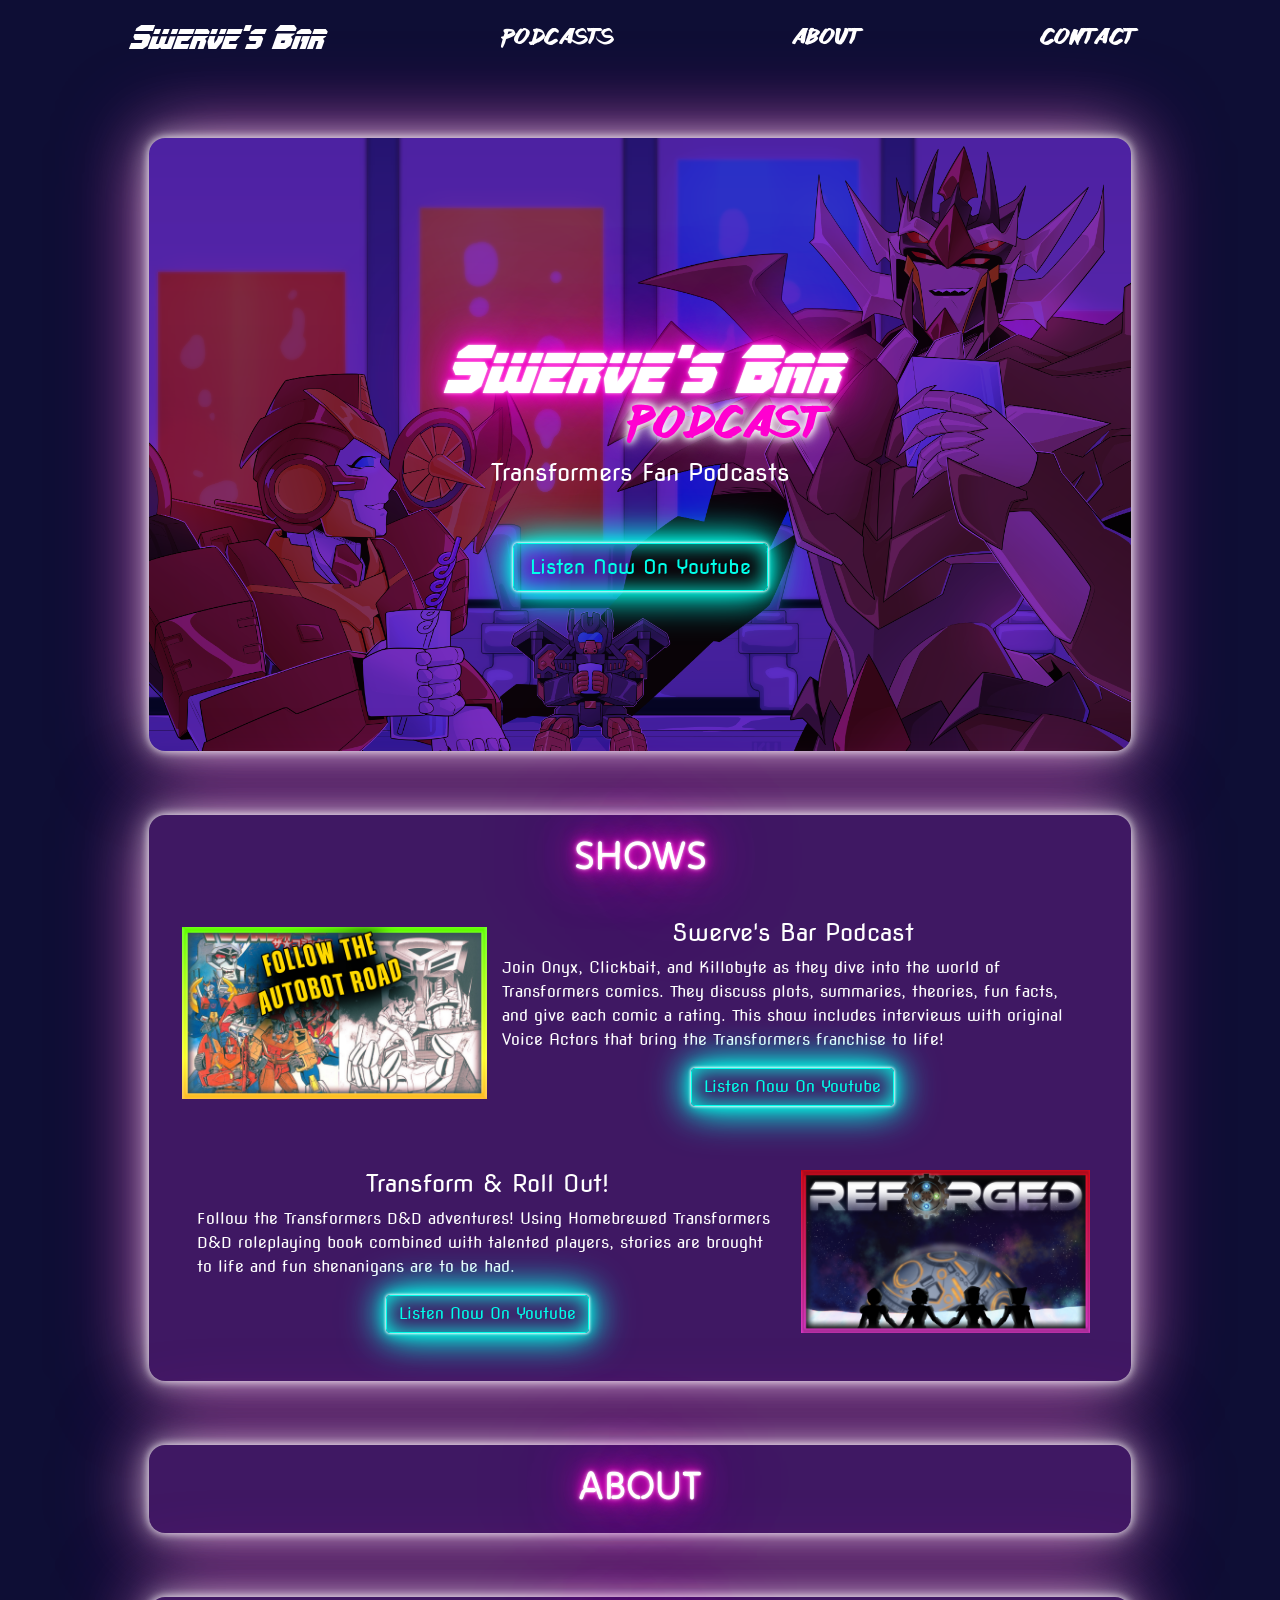
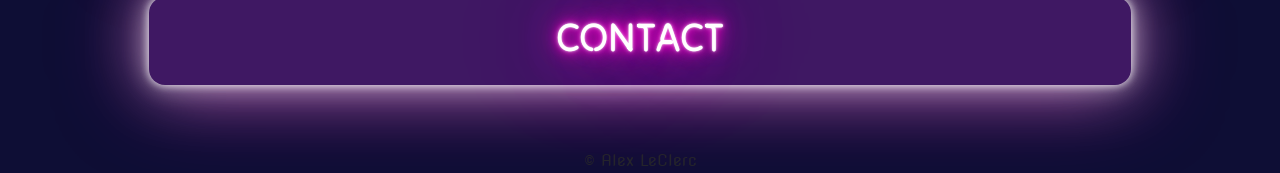
==== commit 18cc7ecb: "made thumbnail styling more universal / less coupled" ====
--- a/index.html
+++ b/index.html
@@ -39,14 +39,14 @@
                 <h1 class="maintitle neonText-big">Swerve's Bar</h1>
                 <h2 class="subtitle neonText-small">PODCAST</h2>
                 <h4 class="desc">Transformers Fan Podcasts</h4>
-                <a href="https://www.youtube.com/@swervesbarpodcast/videos" class="btn btn-outline-primary btn-lg">Listen Now</a>
+                <a href="https://www.youtube.com/@swervesbarpodcast/videos" class="btn btn-outline-primary btn-lg">Listen Now On Youtube</a>
             </div>
         </div>
         <div class="row row-outer">
             <div class="col">
                 <h2 class="section-header neonText-big">SHOWS</h2>
                 <div class="row row-inner">
-                    <div id="swervesbardesc" class="col-sm-4">
+                    <div id="swervesbardesc" class="col-sm-4 thumbnail">
                     </div>
                     <div class="col-sm-8">
                         <h3>Swerve's Bar Podcast</h3>
@@ -63,13 +63,15 @@
                 <div class="row row-inner">
                     <div class="col-sm-8">
                         <h3>Transform & Roll Out!</h3>
-                        <p>Follow the Transformers DnD adventures!
-                            Using Homebrewed Transformers D&D roleplaying book combined with our talented players, stories are brought to life and fun shenanigans are to be had.</p>
-                        <a href="https://www.youtube.com/@TransformRollOut/videos" class="btn btn-outline-primary">
-                            Listen Now
-                        </a>
+                        <p>Follow the Transformers D&D adventures!
+                            Using Homebrewed Transformers D&D roleplaying book combined with talented players, stories are brought to life and fun shenanigans are to be had.</p>
+                        <div class="subcenter">
+                            <a href="https://www.youtube.com/@TransformRollOut/videos" class="btn btn-outline-primary">
+                                Listen Now On Youtube
+                            </a>
+                        </div>
                     </div>
-                    <div class="col-sm-4">
+                    <div id="transformrolloutdesc" class="col-sm-4 thumbnail">
                         
                     </div>
                 </div>
--- a/css/styles.css
+++ b/css/styles.css
@@ -247,3 +247,8 @@
     text-align: center;
 }
 
+.thumbnail {
+    background-position: 50% 50%;
+    background-repeat: no-repeat;
+    background-size: contain;
+}
--- a/css/index.css
+++ b/css/index.css
@@ -1,4 +1,7 @@
 #swervesbardesc {
-    background: url("../img/TF The Manga Vol 1 Part 1 Youtube Thumbnail Youtube Thumbnail.png") 50% 50% no-repeat;
-    background-size: contain;
+    background-image: url("../img/TF The Manga Vol 1 Part 1 Youtube Thumbnail Youtube Thumbnail.png");
+}
+
+#transformrolloutdesc {
+    background-image: url("../img/ReforgedDnD.png");
 }
